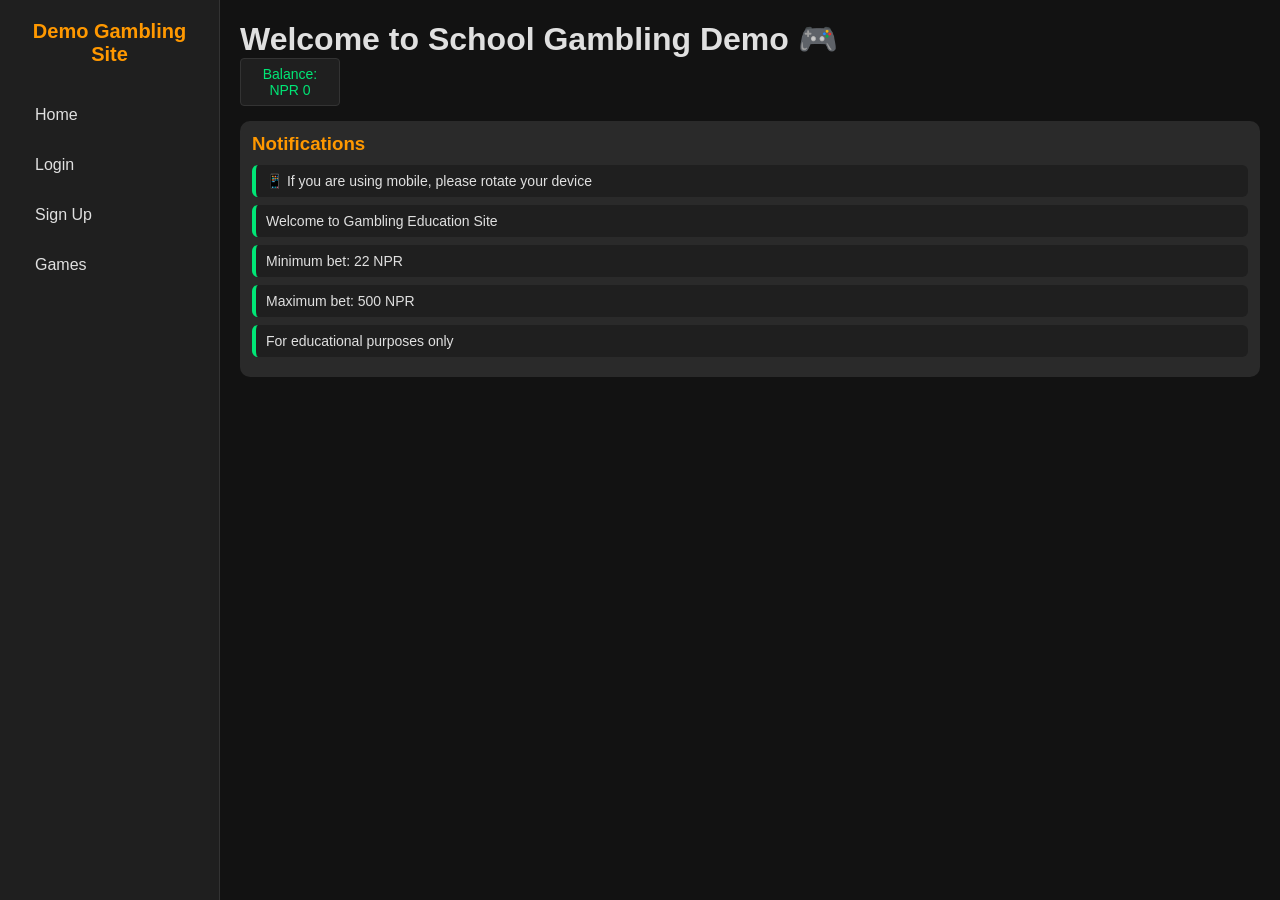
==== index.html @ a4377515 "Add files via upload" ====
<!DOCTYPE html>
<html lang="en">

<head>
    <meta charset="UTF-8">
    <title>School Gambling Demo</title>
    <link rel="stylesheet" href="style.css">
</head>

<body>
    <div class="sidebar">
        <h2>Demo Gambling Site</h2>
        <ul>
            <li><a href="#" onclick="showTab('home')">Home</a></li>
            <li><a href="#" onclick="showTab('loginPage')">Login</a></li>
            <li><a href="#" onclick="showTab('signupPage')">Sign Up</a></li>
            <li id="profileLink" style="display:none;"><a href="#" onclick="showTab('profilePage')">Profile</a></li>
            <li><a href="#" onclick="showTab('gamePage')">Games</a></li>
        </ul>
    </div>

    <div class="main">
        <!-- Home -->
        <div id="home" class="tab-content">
            <h1>Welcome to School Gambling Demo 🎮</h1>
            <p id="homeBalance">Balance: NPR 0</p>
            <div class="notifications">
                <h3>Notifications</h3>
                <div id="homeNotifications"></div>
            </div>
        </div>

        <!-- Login -->
        <div id="loginPage" class="tab-content">
            <h2>Login</h2>
            <form id="loginForm">
                <input type="email" id="loginEmail" placeholder="Email" required>
                <input type="password" id="loginPassword" placeholder="Password" required>
                <button type="submit">Login</button>
            </form>
            <p id="loginMessage"></p>
        </div>

        <!-- Sign Up -->
        <div id="signupPage" class="tab-content">
            <h2>Sign Up</h2>
            <iframe
                src="https://docs.google.com/forms/d/e/1FAIpQLSc4d3VUnl03Q7lUyOg7aUlSIwDlOCl6sygVPINP-D9yc6z15w/viewform?embedded=true"
                width="100%" height="812" frameborder="0">Loading…</iframe>
        </div>

        <!-- Profile -->
        <div id="profilePage" class="tab-content">
            <h2>Your Profile</h2>
            <p>UID: <span id="profileUID"></span></p>
            <p>Email: <span id="profileEmail"></span></p> <br>

            <p>Balance: NPR <span id="profileBalance"></span></p>
            <br>

            <div class="profile-actions">
                <button onclick="showDepositForm()">Deposit</button>
                <button onclick="showWithdrawForm()">Withdraw</button>
            </div>

            <div id="depositForm" class="form-container" style="display:none;">
                <iframe
                    src="https://docs.google.com/forms/d/e/1FAIpQLSc1tyjssCXVAnzxc82Rb9AZfifBsF3yoLkyp-fFY50F-ofBzg/viewform?embedded=true"
                    width="100%" height="600" frameborder="0"></iframe>
            </div>
            <div id="withdrawForm" class="form-container" style="display:none;">
                <iframe
                    src="https://docs.google.com/forms/d/e/1FAIpQLSc1tyjssCXVAnzxc82Rb9AZfifBsF3yoLkyp-fFY50F-ofBzg/viewform?embedded=true"
                    width="100%" height="600" frameborder="0"></iframe>
            </div>

            <div class="notifications">
                <h3>Notifications</h3>
                <div id="profileNotifications"></div>
            </div>

            <button onclick="logoutUser()">Logout</button>
        </div>

        <!-- Games -->
        <div id="gamePage" class="tab-content">
            <p id="gameBalance">Balance: NPR 0</p>

            <div class="game">
                <h2>Spin & Win 🎰 <button class="howToPlayBtn" onclick="showInstructions('spin')">?</button></h2>
                <input type="number" id="spinBet" placeholder="Bet Amount (22-500)">
                <button onclick="spinGame()">Spin</button>
                <p id="wheelDisplay" class="slot-display"></p>
                <p id="spinResult"></p>
            </div>

            <div class="game">
                <h2>Rock-Paper-Scissors ✂️ <button class="howToPlayBtn" onclick="showInstructions('rps')">?</button>
                </h2>
                <input type="number" id="rpsBet" placeholder="Bet Amount (22-500)">
                <button onclick="rpsGame('rock')">Rock</button>
                <button onclick="rpsGame('paper')">Paper</button>
                <button onclick="rpsGame('scissors')">Scissors</button>
                <p id="rpsResult"></p>
            </div>

            <div class="game">
                <h2>Flip the Coin 🪙 <button class="howToPlayBtn" onclick="showInstructions('coin')">?</button></h2>
                <input type="number" id="flipBet" placeholder="Bet Amount (22-500)">
                <button onclick="flipCoin('head')">Head</button>
                <button onclick="flipCoin('tail')">Tail</button>
                <p id="flipResult"></p>
            </div>

            
        </div>
    </div>

    <!-- Instructions Modal -->
    <div id="instructionsModal" class="modal">
        <div class="modal-content">
            <span class="closeBtn" onclick="closeInstructions()">&times;</span>
            <p id="instructionsText"></p>
        </div>
    </div>

    <script src="app.js"></script>
</body>

</html>
---- style.css ----
/* Reset */
* {
    margin: 0;
    padding: 0;
    box-sizing: border-box;
    font-family: 'Segoe UI', Tahoma, sans-serif;
}

body {
    background: #121212;
    color: #e0e0e0;
    min-height: 100vh;
    display: flex;
    flex-direction: column;
}

.sidebar {
    width: 220px;
    background: #1f1f1f;
    padding: 20px;
    position: fixed;
    top: 0;
    left: 0;
    height: 100%;
    border-right: 1px solid #333;
}

.sidebar h2 {
    text-align: center;
    color: #ff9800;
    margin-bottom: 30px;
    font-size: 20px;
}

.sidebar ul {
    list-style: none;
}

.sidebar ul li {
    margin: 12px 0;
}

.sidebar ul li a {
    text-decoration: none;
    color: #e0e0e0;
    display: block;
    padding: 10px 15px;
    border-radius: 6px;
    transition: 0.3s;
}

.sidebar ul li a:hover {
    background: #333;
    color: #ff9800;
}

.main {
    margin-left: 220px;
    padding: 20px;
    width: calc(100% - 220px);
}

/* Tabs */
.tab-content {
    display: none;
}

.tab-content.active {
    display: block;
    animation: fadeIn 0.5s ease-in-out;
}

input[type=email],
input[type=password],
input[type=number],
input[type=text] {
    width: 100%;
    padding: 10px;
    margin: 6px 0;
    border: none;
    border-radius: 6px;
    background: #1f1f1f;
    color: #e0e0e0;
    font-size: 14px;
}

input:focus {
    outline: 2px solid #ff9800;
}

button {
    background: #ff9800;
    color: #121212;
    padding: 10px 16px;
    border: none;
    border-radius: 6px;
    cursor: pointer;
    font-weight: bold;
    transition: 0.3s;
}

button:hover {
    background: #e68a00;
}

/* Balance Boxes */
#homeBalance,
#gameBalance,
#profileBalance {
    background: #1f1f1f;
    padding: 7px;
    border-radius: 4px;
    font-size: 14px;
    color: #00e676;
    text-align: center;
    border: 1px solid #333;
    max-width: 100px;
    margin-bottom: 15px;
}

/* Notifications */
.notifications {
    background: #2a2a2a;
    padding: 12px;
    border-radius: 10px;
    margin: 15px 0;
}

.notifications h3 {
    margin-bottom: 10px;
    color: #ff9800;
}

.notifications p {
    background: #1f1f1f;
    padding: 8px 10px;
    border-left: 4px solid #00e676;
    border-radius: 6px;
    margin: 8px 0;
    font-size: 14px;
    color: #e0e0e0;
}

/* Game Sections */
.game {
    background: #1f1f1f;
    padding: 15px;
    margin: 20px 0;
    border-radius: 10px;
    border: 1px solid #333;
}

.game h2 {
    display: flex;
    justify-content: space-between;
    font-size: 18px;
    margin-bottom: 10px;
}

.howToPlayBtn {
    background: #333;
    color: #ff9800;
    border: none;
    border-radius: 50%;
    width: 24px;
    height: 24px;
    cursor: pointer;
    font-weight: bold;
}


/* Modal */
.modal {
    display: none;
    position: fixed;
    z-index: 10;
    left: 0;
    top: 0;
    width: 100%;
    height: 100%;
    overflow: auto;
    background: rgba(0, 0, 0, 0.8);
}

.modal-content {
    background: #1f1f1f;
    margin: 10% auto;
    padding: 20px;
    border-radius: 10px;
    border: 1px solid #ff9800;
    max-width: 400px;
}

.closeBtn {
    color: #ff9800;
    float: right;
    font-size: 20px;
    cursor: pointer;
}

/* Profile Section Gaps */
.profile-card {
    background: #1f1f1f;
    padding: 15px;
    border-radius: 10px;
    border: 1px solid #333;
    margin: 15px 0;
}

/* Profile Buttons */
.profile-card button {
    margin-right: 10px;
}

/* Fade animation */
@keyframes fadeIn {
    from { opacity: 0; }
    to { opacity: 1; }
}

/* Responsive */
@media screen and (max-width:768px) {
    .sidebar {
        width: 100%;
        position: relative;
        display: flex;
        justify-content: center;
        flex-wrap: wrap;
        height: auto;
    }

    .main {
        margin-left: 0;
        padding: 15px;
    }

    .ticTacToeBoard {
        grid-template-columns: repeat(3, 60px);
        grid-template-rows: repeat(3, 60px);
    }
}
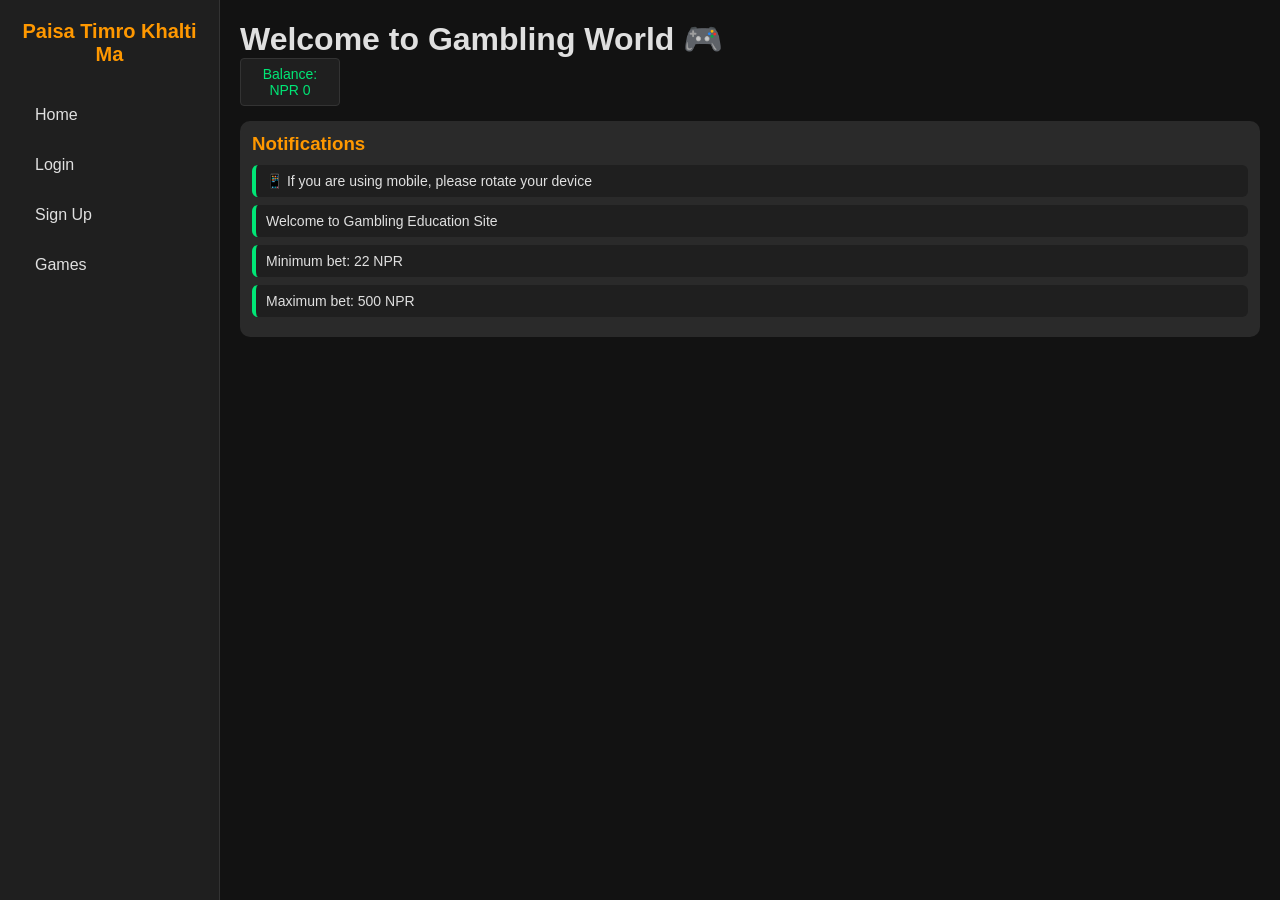
==== commit 1bcd9d79: "Simple Changes" ====
--- a/index.html
+++ b/index.html
@@ -3,13 +3,13 @@
 
 <head>
     <meta charset="UTF-8">
-    <title>School Gambling Demo</title>
+    <title>Gambling</title>
     <link rel="stylesheet" href="style.css">
 </head>
 
 <body>
     <div class="sidebar">
-        <h2>Demo Gambling Site</h2>
+        <h2> Paisa Timro Khalti Ma </h2>
         <ul>
             <li><a href="#" onclick="showTab('home')">Home</a></li>
             <li><a href="#" onclick="showTab('loginPage')">Login</a></li>
@@ -22,7 +22,7 @@
     <div class="main">
         <!-- Home -->
         <div id="home" class="tab-content">
-            <h1>Welcome to School Gambling Demo 🎮</h1>
+            <h1>Welcome to Gambling World 🎮</h1>
             <p id="homeBalance">Balance: NPR 0</p>
             <div class="notifications">
                 <h3>Notifications</h3>
@@ -127,4 +127,4 @@
     <script src="app.js"></script>
 </body>
 
-</html>+</html>
